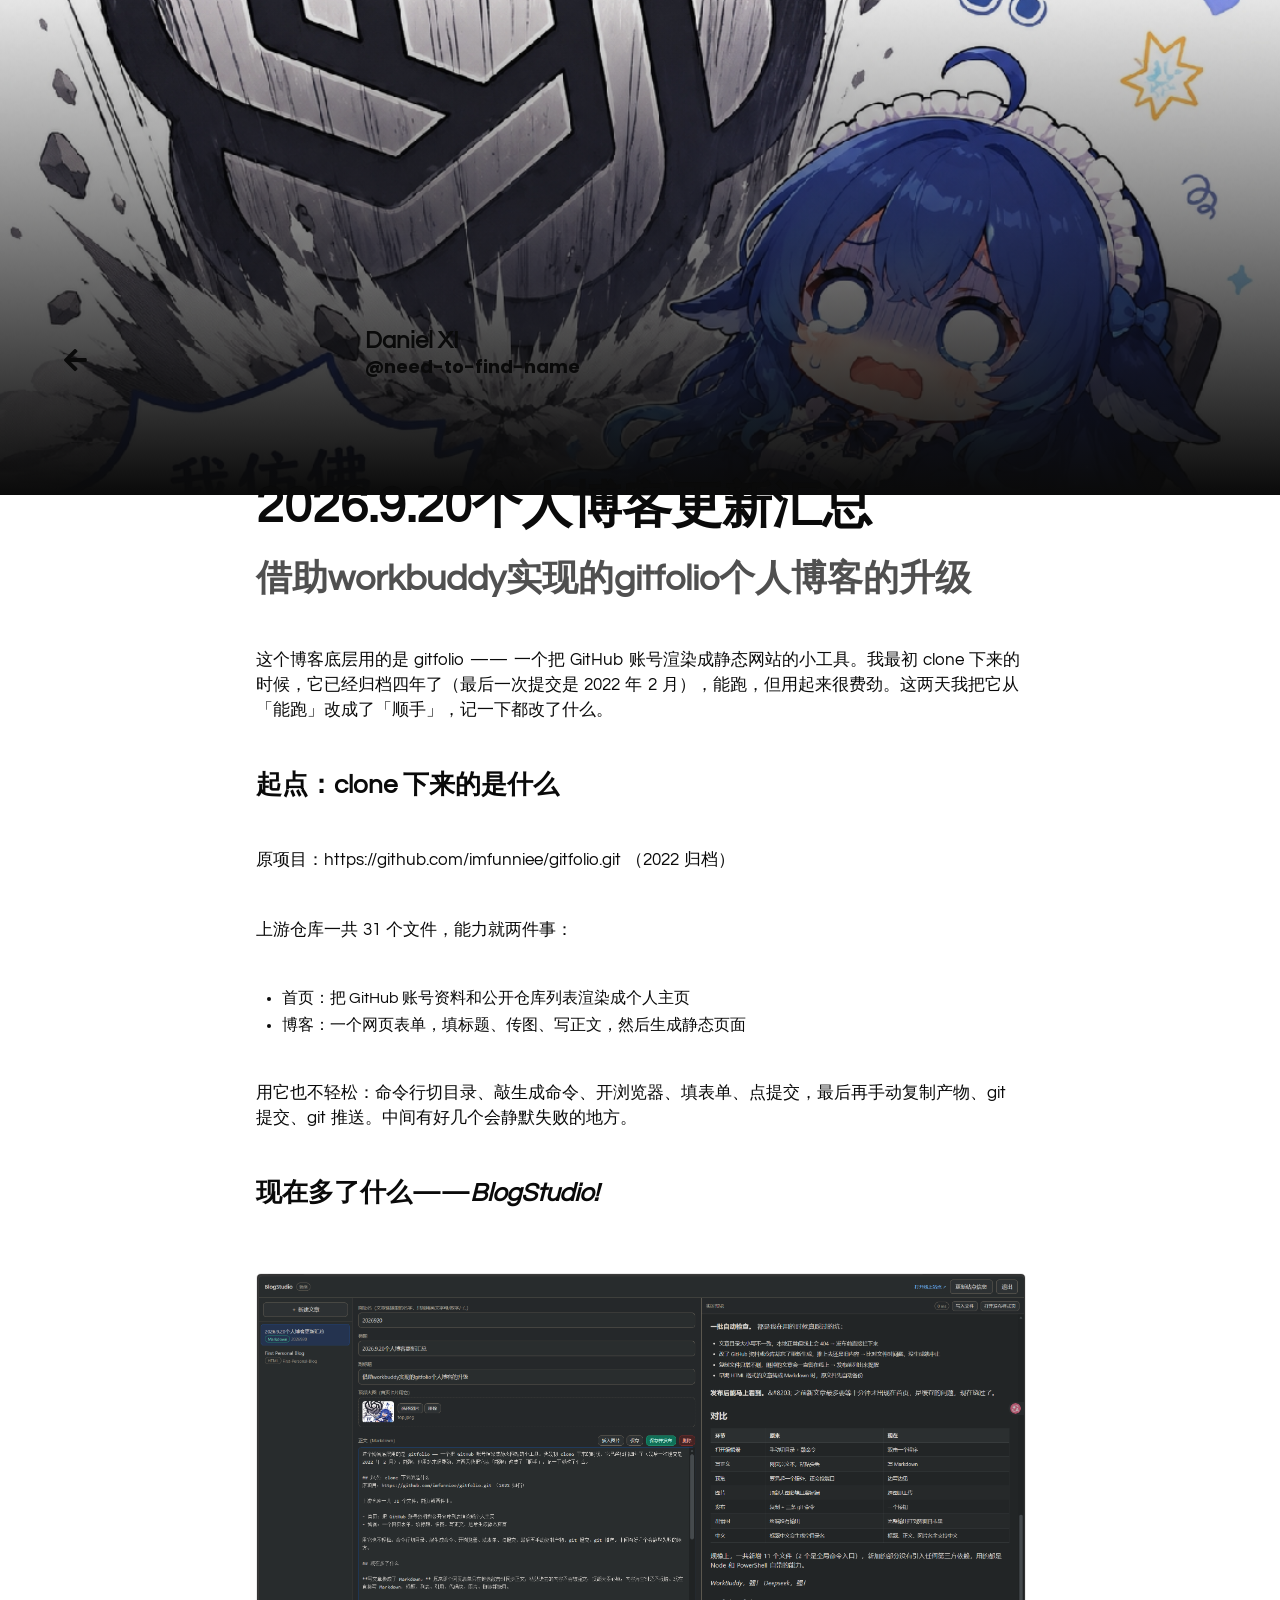
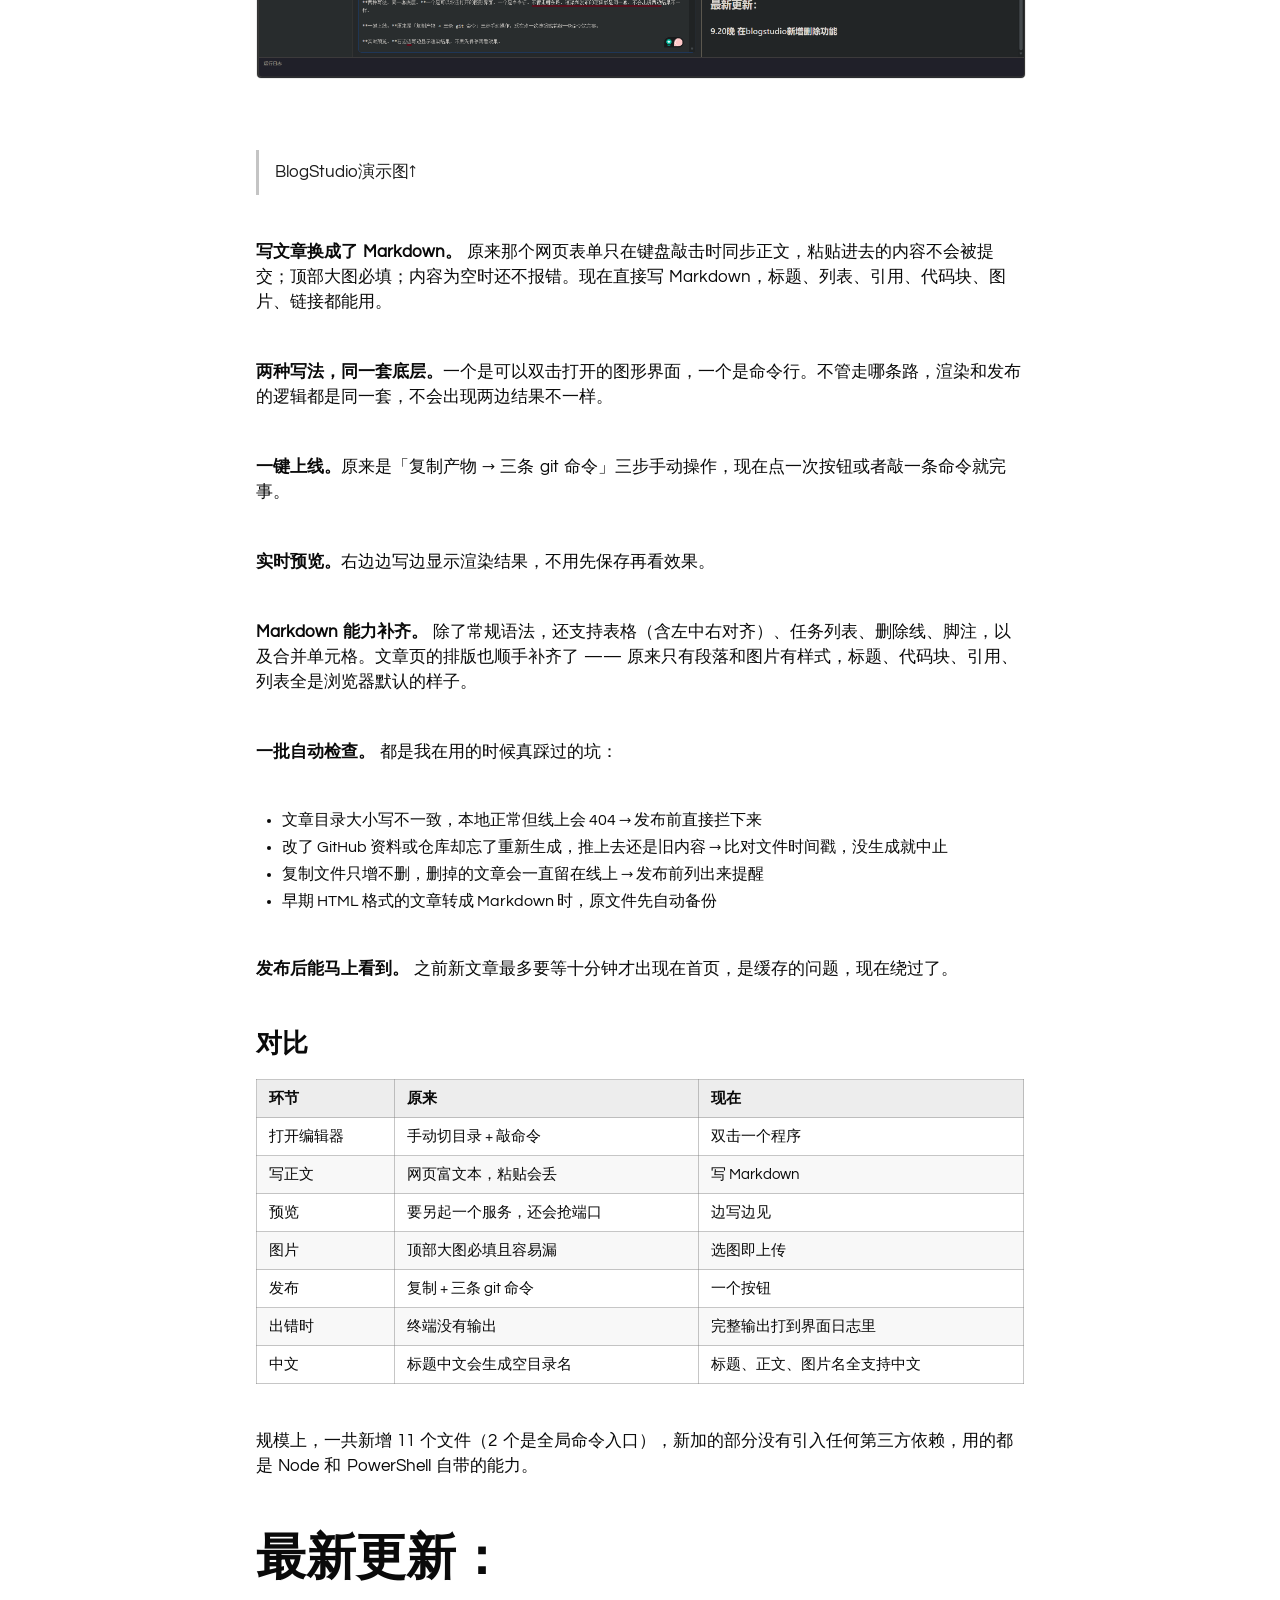
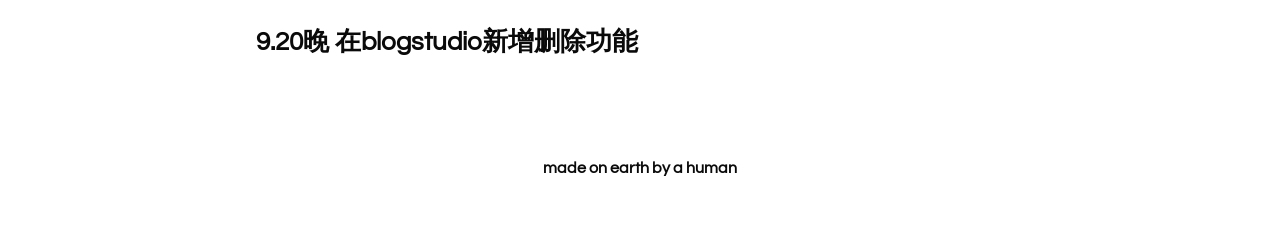
==== blog/2026920/index.html @ 7df03350 "deploy: sync 2026-09-20 21:22" ====
<!DOCTYPE html>
<html lang="en">
  <head>
    <meta charset="UTF-8" />
    <meta name="viewport" content="width=device-width, initial-scale=1.0" />
    <meta http-equiv="X-UA-Compatible" content="ie=edge" />
    <title>2026.9.20个人博客更新汇总</title>
    <link
      rel="stylesheet"
      href="https://cdnjs.cloudflare.com/ajax/libs/animate.css/3.7.0/animate.min.css"
    />
    <link
      rel="stylesheet"
      href="https://use.fontawesome.com/releases/v5.7.1/css/all.css"
      integrity="sha384-fnmOCqbTlWIlj8LyTjo7mOUStjsKC4pOpQbqyi7RrhN7udi9RwhKkMHpvLbHG9Sr"
      crossorigin="anonymous"
    />
    <script
      src="https://code.jquery.com/jquery-3.4.1.min.js"
      integrity="sha256-CSXorXvZcTkaix6Yvo6HppcZGetbYMGWSFlBw8HfCJo="
      crossorigin="anonymous"
    ></script>
    <link rel="stylesheet" href="../../index.css">
<style>
#blog h2,#blog h3,#blog h4,#blog h5,#blog h6{color:inherit;line-height:1.35;margin:34px 0 14px;font-weight:600}
#blog h2{font-size:1.6em}
#blog h3{font-size:1.3em}
#blog h4{font-size:1.12em}
#blog h5,#blog h6{font-size:1em}
#blog ul,#blog ol{margin:16px 0;padding-left:1.6em}
#blog li{margin:6px 0}
#blog li>ul,#blog li>ol{margin:6px 0}
#blog blockquote{margin:18px 0;padding:2px 0 2px 16px;border-left:3px solid rgba(128,128,128,.5);opacity:.92}
#blog blockquote p{margin:8px 0}
#blog pre{margin:18px 0;padding:12px 14px;border-radius:6px;background:rgba(128,128,128,.15);overflow:auto}
#blog pre code{font-family:Consolas,"Cascadia Mono",Menlo,monospace;font-size:.88em;background:none;padding:0}
#blog code{font-family:Consolas,"Cascadia Mono",Menlo,monospace;font-size:.9em;background:rgba(128,128,128,.18);padding:2px 5px;border-radius:4px}
#blog a{text-decoration:underline}
#blog hr{border:none;border-top:1px solid rgba(128,128,128,.4);margin:26px 0}
#blog table{border-collapse:collapse;width:100%;margin:18px 0;font-size:.95em}
#blog th,#blog td{border:1px solid rgba(128,128,128,.45);padding:8px 12px;vertical-align:top;text-align:left}
#blog th{font-weight:600;background:rgba(128,128,128,.14)}
#blog tbody tr:nth-child(even){background:rgba(128,128,128,.06)}
#blog th[align="center"],#blog td[align="center"]{text-align:center}
#blog th[align="right"],#blog td[align="right"]{text-align:right}
#blog ul.task-list{list-style:none;padding-left:.5em}
#blog ul.task-list li{display:flex;align-items:flex-start;gap:.5em}
#blog ul.task-list input{margin:.4em 0 0 0;flex:none}
#blog del{opacity:.65}
#blog sup.fnref{font-size:.75em;line-height:0;vertical-align:super}
#blog sup.fnref a{text-decoration:none}
#blog section.footnotes{margin-top:12px;font-size:.9em;opacity:.92}
#blog section.footnotes p{margin:8px 0}
#blog section.footnotes ol{padding-left:1.5em}
#blog section.footnotes li{margin:6px 0}
#blog .fnback{text-decoration:none;margin-left:.3em}
</style></head>
  <body>
    <div id="loading">
      <div id="spinner"></div>
    </div>
    <a href="/" class="go_back"><i class="fas fa-arrow-left"></i></a>
    <div id="background_overlay"></div>
    <div id="background" style="background: url(top.jpeg) center;"></div>
    <table id="profile_blog">
      <tbody>
        <tr>
          <td style="width:8vw;"><div id="profile_img_blog"></div></td>
          <td style="width:52vw;">
            <div id="username_blog"></div>
          </td>
        </tr>
      </tbody>
    </table>
    <div id="blog-display">
      <h1 id="blog_title">2026.9.20个人博客更新汇总</h1>
      <h2 id="blog_sub_title">借助workbuddy实现的gitfolio个人博客的升级</h2>
      <div id="blog">
        <p>这个博客底层用的是 gitfolio —— 一个把 GitHub 账号渲染成静态网站的小工具。我最初 clone 下来的时候，它已经归档四年了（最后一次提交是 2022 年 2 月），能跑，但用起来很费劲。这两天我把它从「能跑」改成了「顺手」，记一下都改了什么。</p>
<h2>起点：clone 下来的是什么</h2>
<p>原项目：https://github.com/imfunniee/gitfolio.git （2022 归档）</p>
<p>上游仓库一共 31 个文件，能力就两件事：</p>
<ul>
<li>首页：把 GitHub 账号资料和公开仓库列表渲染成个人主页</li>
<li>博客：一个网页表单，填标题、传图、写正文，然后生成静态页面</li>
</ul>
<p>用它也不轻松：命令行切目录、敲生成命令、开浏览器、填表单、点提交，最后再手动复制产物、git 提交、git 推送。中间有好几个会静默失败的地方。</p>
<h2>现在多了什么——<i>BlogStudio!</i></h2>
<p><img src="屏幕截图 2026-09-20 212002.png" alt="屏幕截图 2026-09-20 212002"></p>
<blockquote>
<p>BlogStudio演示图↑</p>
</blockquote>
<p><b>写文章换成了 Markdown。</b> 原来那个网页表单只在键盘敲击时同步正文，粘贴进去的内容不会被提交；顶部大图必填；内容为空时还不报错。现在直接写 Markdown，标题、列表、引用、代码块、图片、链接都能用。</p>
<p><b>两种写法，同一套底层。</b>一个是可以双击打开的图形界面，一个是命令行。不管走哪条路，渲染和发布的逻辑都是同一套，不会出现两边结果不一样。</p>
<p><b>一键上线。</b>原来是「复制产物 → 三条 git 命令」三步手动操作，现在点一次按钮或者敲一条命令就完事。</p>
<p><b>实时预览。</b>右边边写边显示渲染结果，不用先保存再看效果。</p>
<p><b>Markdown 能力补齐。</b> 除了常规语法，还支持表格（含左中右对齐）、任务列表、删除线、脚注，以及合并单元格。文章页的排版也顺手补齐了 —— 原来只有段落和图片有样式，标题、代码块、引用、列表全是浏览器默认的样子。</p>
<p><b>一批自动检查。</b> 都是我在用的时候真踩过的坑：</p>
<ul>
<li>文章目录大小写不一致，本地正常但线上会 404 → 发布前直接拦下来</li>
<li>改了 GitHub 资料或仓库却忘了重新生成，推上去还是旧内容 → 比对文件时间戳，没生成就中止</li>
<li>复制文件只增不删，删掉的文章会一直留在线上 → 发布前列出来提醒</li>
<li>早期 HTML 格式的文章转成 Markdown 时，原文件先自动备份</li>
</ul>
<p><b>发布后能马上看到。</b> 之前新文章最多要等十分钟才出现在首页，是缓存的问题，现在绕过了。</p>
<h2>对比</h2>
<table>
<thead>
<tr>
<th>环节</th>
<th>原来</th>
<th>现在</th>
</tr>
</thead>
<tbody>
<tr>
<td>打开编辑器</td>
<td>手动切目录 + 敲命令</td>
<td>双击一个程序</td>
</tr>
<tr>
<td>写正文</td>
<td>网页富文本，粘贴会丢</td>
<td>写 Markdown</td>
</tr>
<tr>
<td>预览</td>
<td>要另起一个服务，还会抢端口</td>
<td>边写边见</td>
</tr>
<tr>
<td>图片</td>
<td>顶部大图必填且容易漏</td>
<td>选图即上传</td>
</tr>
<tr>
<td>发布</td>
<td>复制 + 三条 git 命令</td>
<td>一个按钮</td>
</tr>
<tr>
<td>出错时</td>
<td>终端没有输出</td>
<td>完整输出打到界面日志里</td>
</tr>
<tr>
<td>中文</td>
<td>标题中文会生成空目录名</td>
<td>标题、正文、图片名全支持中文</td>
</tr>
</tbody>
</table>
<p>规模上，一共新增 11 个文件（2 个是全局命令入口），新加的部分没有引入任何第三方依赖，用的都是 Node 和 PowerShell 自带的能力。</p>
<h1>最新更新：</h1>
<h2>9.20晚 在blogstudio新增删除功能</h2>
      </div>
    </div>
    <div id="footer_blog">
      <a href="https://github.com/imfunniee" target="_blank"
        >made on earth by a human</a
      >
    </div>
    <script type="text/javascript">
      setTimeout(function() {
        document.getElementById("loading").classList.add("animated");
        document.getElementById("loading").classList.add("fadeOut");
        setTimeout(function() {
          document.getElementById("loading").classList.remove("animated");
          document.getElementById("loading").classList.remove("fadeOut");
          document.getElementById("loading").style.display = "none";
        }, 800);
      }, 1500);
      $.getJSON("../../config.json", function(user) {
        var icon = document.createElement("link");
        icon.setAttribute("rel", "icon");
        icon.setAttribute("href", user[0].userimg);
        icon.setAttribute("type", "image/png");
        document.getElementsByTagName("head")[0].appendChild(icon);
        document.getElementById(
          "profile_img_blog"
        ).style.background = `url('${user[0].userimg}') center center`;
        document.getElementById(
          "username_blog"
        ).innerHTML = `<span style="display:${
          user[0].name == null || !user[0].name ? "none" : "block"
        };">${user[0].name}</span>@${user[0].username}<b id="blog_time"></b>`;

        if ((user[0].theme = "dark.css")) {
          document.querySelector("#background_overlay").style.background =
            "linear-gradient(0deg, rgba(10, 10, 10, 1), rgba(10, 10, 10, 0.1))";
        } else {
          document.querySelector("#background_overlay").style.background =
            "linear-gradient(0deg, rgba(255, 255, 255, 1), rgba(255, 255, 255, 0.1))";
        }
      });
    </script>
  </body>
</html>
---- index.css ----
@import url("https://fonts.googleapis.com/css?family=Poppins");
@import url("https://fonts.googleapis.com/css?family=Questrial");

body {
  margin: 0%;
  padding: 0%;
  width: 100vw;
  background: var(--bg-color);
  color: var(--text-color);
  max-width: 100vw;
  overflow-x: hidden;
  align-items: center;
  font-family: "Poppins", sans-serif;
}

#loading {
  width: 100vw;
  height: 100vh;
  position: fixed;
  background: var(--bg-color);
  z-index: 999;
  display: flex;
  justify-content: center;
  flex-direction: column;
  align-items: center;
  top: 0;
  bottom: 0;
  left: 0;
  right: 0;
}

#spinner {
  animation: rotate 0.5s infinite linear;
  width: 50px;
  height: 50px;
  border: 2px solid var(--bg-color);
  border-bottom: 2px solid var(--text-color);
  border-radius: 50%;
  margin: 0;
}

@keyframes rotate {
  0% {
    transform: rotate(0deg);
  }

  100% {
    transform: rotate(360deg);
  }
}

#profile {
  width: 24vw;
  padding: 4vh 3vw;
  height: 92vh;
  display: flex;
  flex-direction: column;
  justify-content: center;
  text-align: left;
  background: var(--background-image) center center;
  background-size: cover !important;
  background-repeat: no-repeat;
  position: fixed;
  color: #fff !important;
}

#display {
  width: 64vw;
  padding: 4vh 3vw;
  height: 92vh;
  display: inline-block;
  padding-left: 33vw;
}

#display h1 {
  font-size: 50px;
  color: var(--text-color);
  font-weight: bold;
  font-family: "Questrial", sans-serif;
}

.emoji {
  width: 18px;
  height: 18px;
}

#profile_img_blog {
  border-radius: 50%;
  width: 90px;
  height: 90px;
  background-size: cover !important;
  background-repeat: no-repeat;
}

#username_blog {
  font-size: 18px;
  color: var(--text-color);
  font-family: "Poppins", sans-serif;
  font-weight: bold;
}

#username_blog span {
  font-size: 24px;
  font-family: "Questrial", sans-serif !important;
}

#username_blog b {
  font-size: 12px;
  font-family: "Poppins", sans-serif;
  font-weight: bold;
}

#blog-display {
  width: 60vw;
  margin: 0px 20vw;
  text-align: left;
  margin-top: 3vh;
  z-index: 1;
}

#profile_blog {
  width: 60vw;
  margin: 0px 20vw;
  margin-top: 34vh;
  text-align: left;
  z-index: 1;
}

#background_overlay {
  width: 100vw;
  height: 55vh;
  position: absolute;
  z-index: -1;
  top: 0;
  left: 0;
}

#background {
  width: 100vw;
  height: 55vh;
  background-size: cover !important;
  background-repeat: no-repeat !important;
  position: absolute;
  z-index: -2;
  top: 0;
  left: 0;
}

#blog-display h1 {
  font-size: 50px;
  color: var(--text-color);
  font-weight: bold;
  font-family: "Questrial", sans-serif;
}

#blog-display h2 {
  color: var(--blog-gray-color);
}

#blog-display {
  padding: 1vh 0px;
  font-family: "Questrial", sans-serif;
}

#blog p {
  font-size: 17px;
  line-height: 25px;
  word-spacing: 1.2px;
  margin: 5vh 0px;
}

#blog p span {
  padding: 2px 4px;
  background: var(--text-color);
  color: var(--bg-color) !important;
}

#blog img {
  width: 100%;
  margin: 2vh 0px;
  border-radius: 5px;
  border: 1px solid rgb(0, 0, 0, 0.08);
}

#header {
  width: 63vw;
  text-align: right;
  padding: 3vh 0px;
  position: absolute;
}

#header a {
  color: var(--text-color);
  text-decoration: none;
  margin-left: 4vw;
  font-weight: bold;
}

#footer_blog {
  width: 90vw;
  padding: 8vh 5vw;
  text-align: center;
}

#footer_blog a {
  color: var(--text-color) !important;
  text-decoration: none;
  font-family: "Questrial", sans-serif;
  font-weight: bold;
}

#footer {
  width: 100%;
  padding: 8vh 0px;
  text-align: center;
}

#footer a {
  color: var(--text-color) !important;
  text-decoration: none;
  font-family: "Questrial", sans-serif;
  font-weight: bold;
}

#profile_img {
  width: 180px;
  height: 180px;
  min-width: 180px;
  min-height: 180px;
  max-width: 180px;
  max-height: 180px;
  border-radius: 5px;
  background-size: cover !important;
  background-repeat: no-repeat !important;
}

#profile div {
  font-weight: bold;
  margin: 1.5vh 0px;
}

#username {
  font-size: 18px;
  font-weight: bold;
}

#username span {
  font-size: 24px;
}

#userbio {
  font-size: 26px;
  font-family: "Questrial", sans-serif;
  width: 100%;
}

#about {
  font-size: 18px;
  font-family: "Questrial", sans-serif;
}

#about a,
#username a {
  color: #fff !important;
  text-decoration: none;
  font-weight: bold;
}

#about a:hover,
#username a:hover {
  text-decoration: underline;
}

#about span {
  margin: 1vh 0px;
  display: block;
}

#about span i {
  font-size: 16px;
}

#work {
  margin: 2vh 0px;
  padding: 4vh 0px !important;
}

#forks {
  margin: 2vh 0px;
  padding: 4vh 0px !important;
}

.projects {
  margin-left: -15px;
  /* align section w/ heading above */
}

.projects a {
  /* 30px is the gutter size in magic grid */
  width: calc(49% - 30px);
  /* 49% avoids a weird single column on some wide screens */
  display: flex;
  text-decoration: none;
}

.projects section {
  width: 100%;
  padding: 2.5vh 5%;
  margin: 1vh 0px;
  display: inline-block;
  border-radius: 5px;
  color: var(--text-color);
  border: 1px solid rgb(0, 0, 0, 0.08);
  box-shadow: 0px 0px 0px rgb(0, 0, 0, 0);
  transition: 0.4s ease-in-out;
  transform: scale(1);
}

.projects section:hover {
  cursor: pointer;
  border: 1px solid rgb(0, 0, 0, 0);
  box-shadow: 0px 15px 35px rgb(0, 0, 0, 0.06);
  transform: scale(1.03);
}

.section_title {
  font-size: 24px;
  font-weight: bold;
  margin: 1vh 0px;
  padding: 0px 1px;
  word-wrap: break-word;
}

.about_section {
  font-size: 18px;
  font-family: "Questrial", sans-serif;
  margin: 2vh 0px;
  font-weight: bold;
  word-wrap: break-word;
}

.bottom_section {
  margin: 1vh 0px;
  font-size: 14px;
  word-wrap: break-word;
}

.bottom_section span {
  margin-right: 20px;
  font-weight: bold;
}

.bottom_section span i {
  font-size: 15px;
}

.socials {
  color: #fff;
  text-decoration: none;
  margin: 3vh 0px !important;
}

.socials span {
  display: inline-block !important;
  margin-right: 2vw !important;
  font-weight: normal !important;
}

.socials span a {
  font-weight: normal !important;
}

#blog_section {
  margin: 2vh 0px;
  padding: 2vh 0px !important;
}

#blogs {
  columns: 2;
}

#blog_title {
  font-size: 50px;
}

#blog_sub_title {
  font-size: 36px;
  margin-top: -2vh;
}

#blogs section {
  width: 100%;
  display: inline-block;
  border-radius: 5px;
  color: var(--text-color);
  border: 1px solid rgb(0, 0, 0, 0.04);
  box-shadow: 0px 0px 0px rgb(0, 0, 0, 0);
  transition: 0.4s ease-in-out;
  transform: scale(1);
  padding: 0px;
  margin: 2vh 0px;
}

#blogs section img {
  width: 100%;
  border-radius: 5px 5px 0px 0px;
}

.blog_container {
  padding: 2.5vh 5%;
}

#blogs section:hover {
  cursor: pointer;
  border: 1px solid rgb(0, 0, 0, 0);
  box-shadow: 0px 15px 35px rgb(0, 0, 0, 0.06);
  transform: scale(1.03);
}

.go_back {
  position: absolute;
  color: var(--text-color);
  font-size: 26px;
  margin-left: 5vw;
  margin-top: 4vh;
}

::selection {
  color: var(--bg-color);
  background: var(--text-color);
}

@media (max-width: 800px) {
  #profile {
    width: 90vw;
    padding: 4vh 5vw;
    height: 60vh;
    text-align: center;
    position: relative;
  }

  #display {
    width: 90vw;
    padding: 4vh 5vw;
    height: auto;
    display: inline-block;
    padding-left: 5vw;
  }

  #profile_img {
    width: 120px;
    height: 120px;
    min-width: 120px;
    min-height: 120px;
    max-width: 120px;
    max-height: 120px;
    margin: 0px auto !important;
  }

  #work {
    margin: 0px;
  }

  .projects {
    margin-left: 0;
    /* remove neg margin to align w/ header */
  }

  .projects a {
    width: 100%;
  }

  .projects section {
    width: 88%;
  }

  #blogs {
    columns: 1;
  }

  #blogs section {
    width: 98%;
  }

  #blog_section {
    margin: 0px;
  }

  #blog-display {
    width: 90vw;
    margin: 0px 5vw;
    text-align: left;
    margin-top: 0vh;
    z-index: 1;
  }

  #blog_title {
    font-size: 32px !important;
  }

  #blog_sub_title {
    font-size: 24px;
    margin-top: -1vh;
  }

  #profile_blog {
    width: 90vw;
    margin: 0px 5vw;
    margin-top: 36vh;
    text-align: left;
    z-index: 1;
  }

  #profile_img_blog {
    width: 65px;
    height: 65px;
  }

  .go_back {
    position: relative;
    color: var(--text-color);
    font-size: 26px;
    margin-left: 5vw;
    top: 5vh;
  }

  #blog img {
    margin: 1vh 0px !important;
  }

  #blog p {
    margin: 2vh 0px;
  }
}

::-webkit-scrollbar {
  width: 5px;
  height: 5px;
}

::-webkit-scrollbar-track {
  background: var(--bg-color);
}

::-webkit-scrollbar-thumb {
  background: var(--text-color);
}

/* ---- 本项目新增：修手机端文章标题被顶部大图压住 ----
   实测（无头 Chrome，视口 748px 高）：
     #background 高 55vh = 411px（大图下沿）
     #profile_blog 上边距只有 36vh，加上它自身高度后 #blog_title 顶部落在 408px
   → 标题正好压在大图下沿，上半截被图盖掉。
   这个偏差随屏幕变高而变大：标题位置 = 36vh + 资料块高度，大图下沿 = 55vh，
   所以视口高于约 763px 的手机会明显重叠。
   修法：手机上让资料块整体从大图下沿之后开始，标题自然落在图外。
   （#profile_blog / #background 只存在于文章页模板，首页不受影响） */
@media (max-width: 800px) {
  #profile_blog {
    margin-top: 57vh;
  }
}

:root {
  --bg-color: #fff;
  --text-color: rgb(10, 10, 10);
  --blog-gray-color: rgb(80, 80, 80);
  --background-image: linear-gradient(
      90deg,
      rgba(10, 10, 10, 0.4),
      rgb(10, 10, 10, 0.4)
    ),
    url("https://images.unsplash.com/photo-1553748024-d1b27fb3f960?w=1500&q=80");
  --background-background: #fff;
}
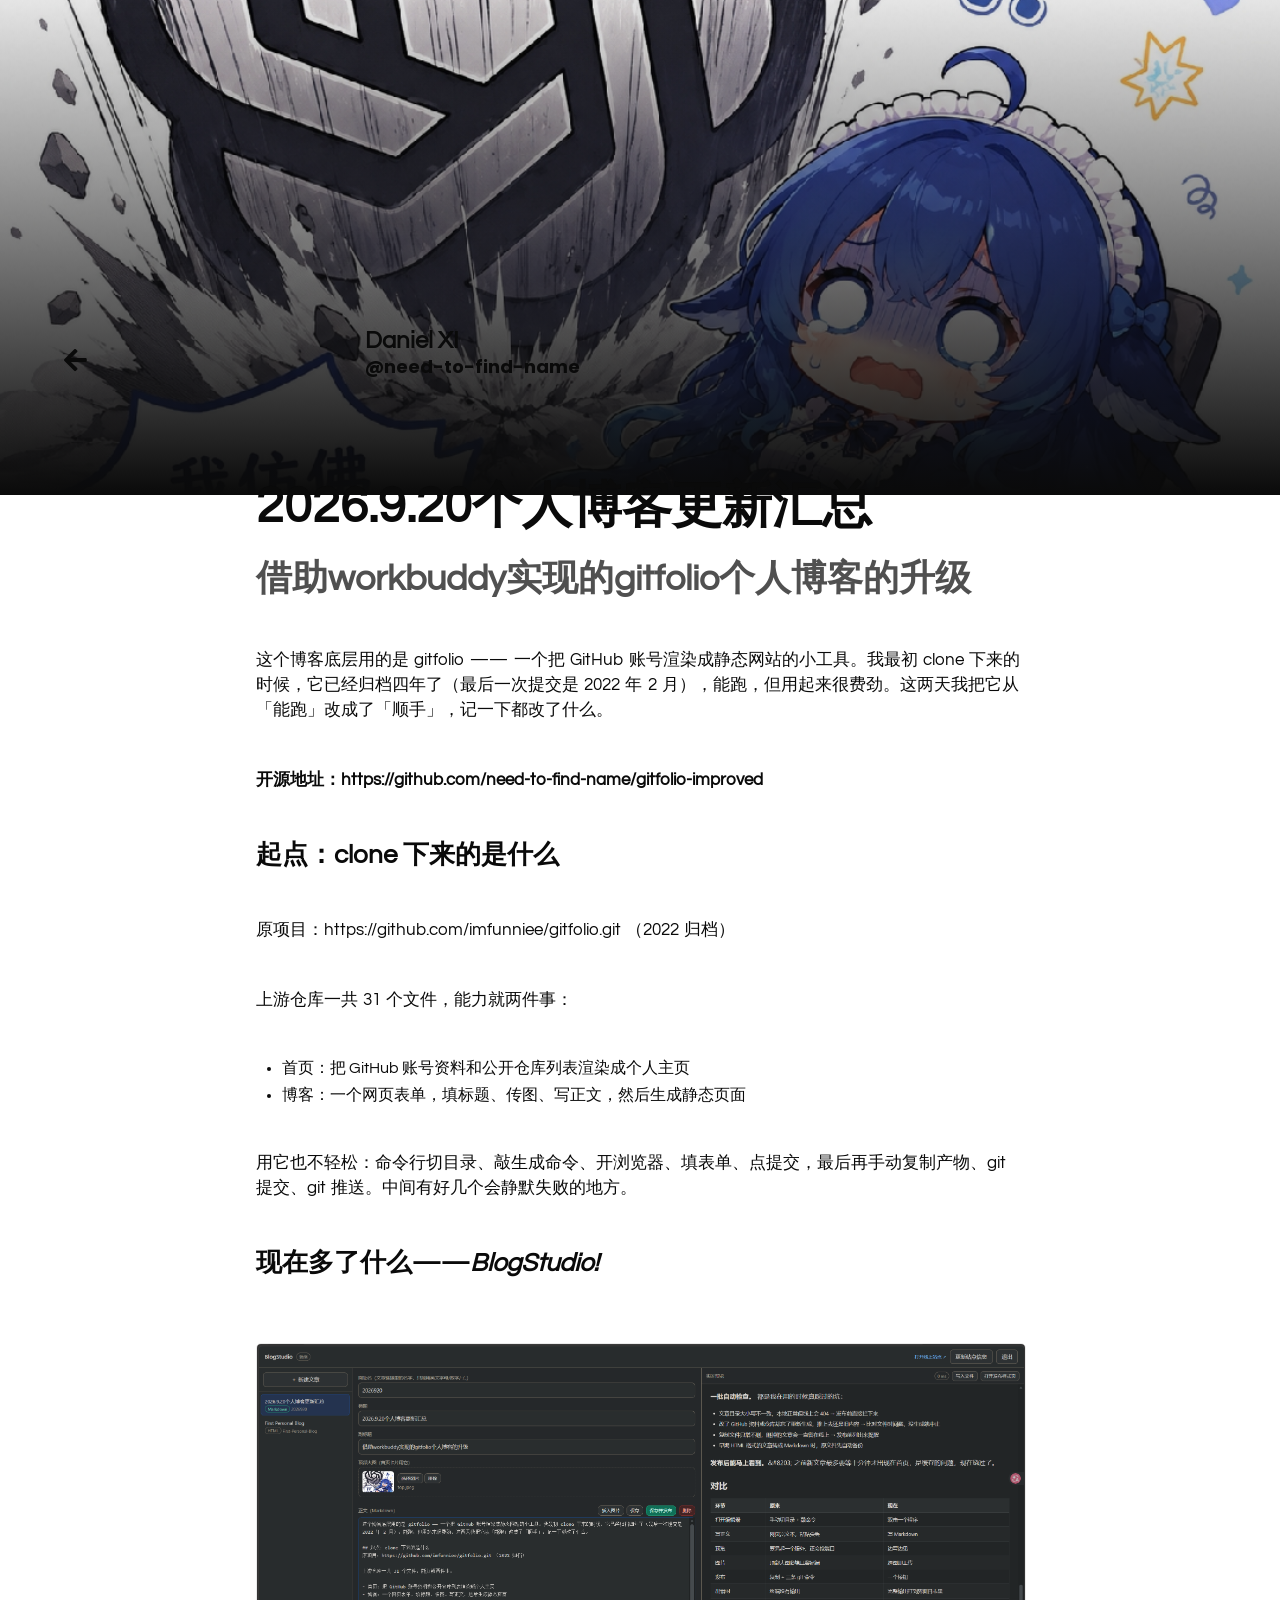
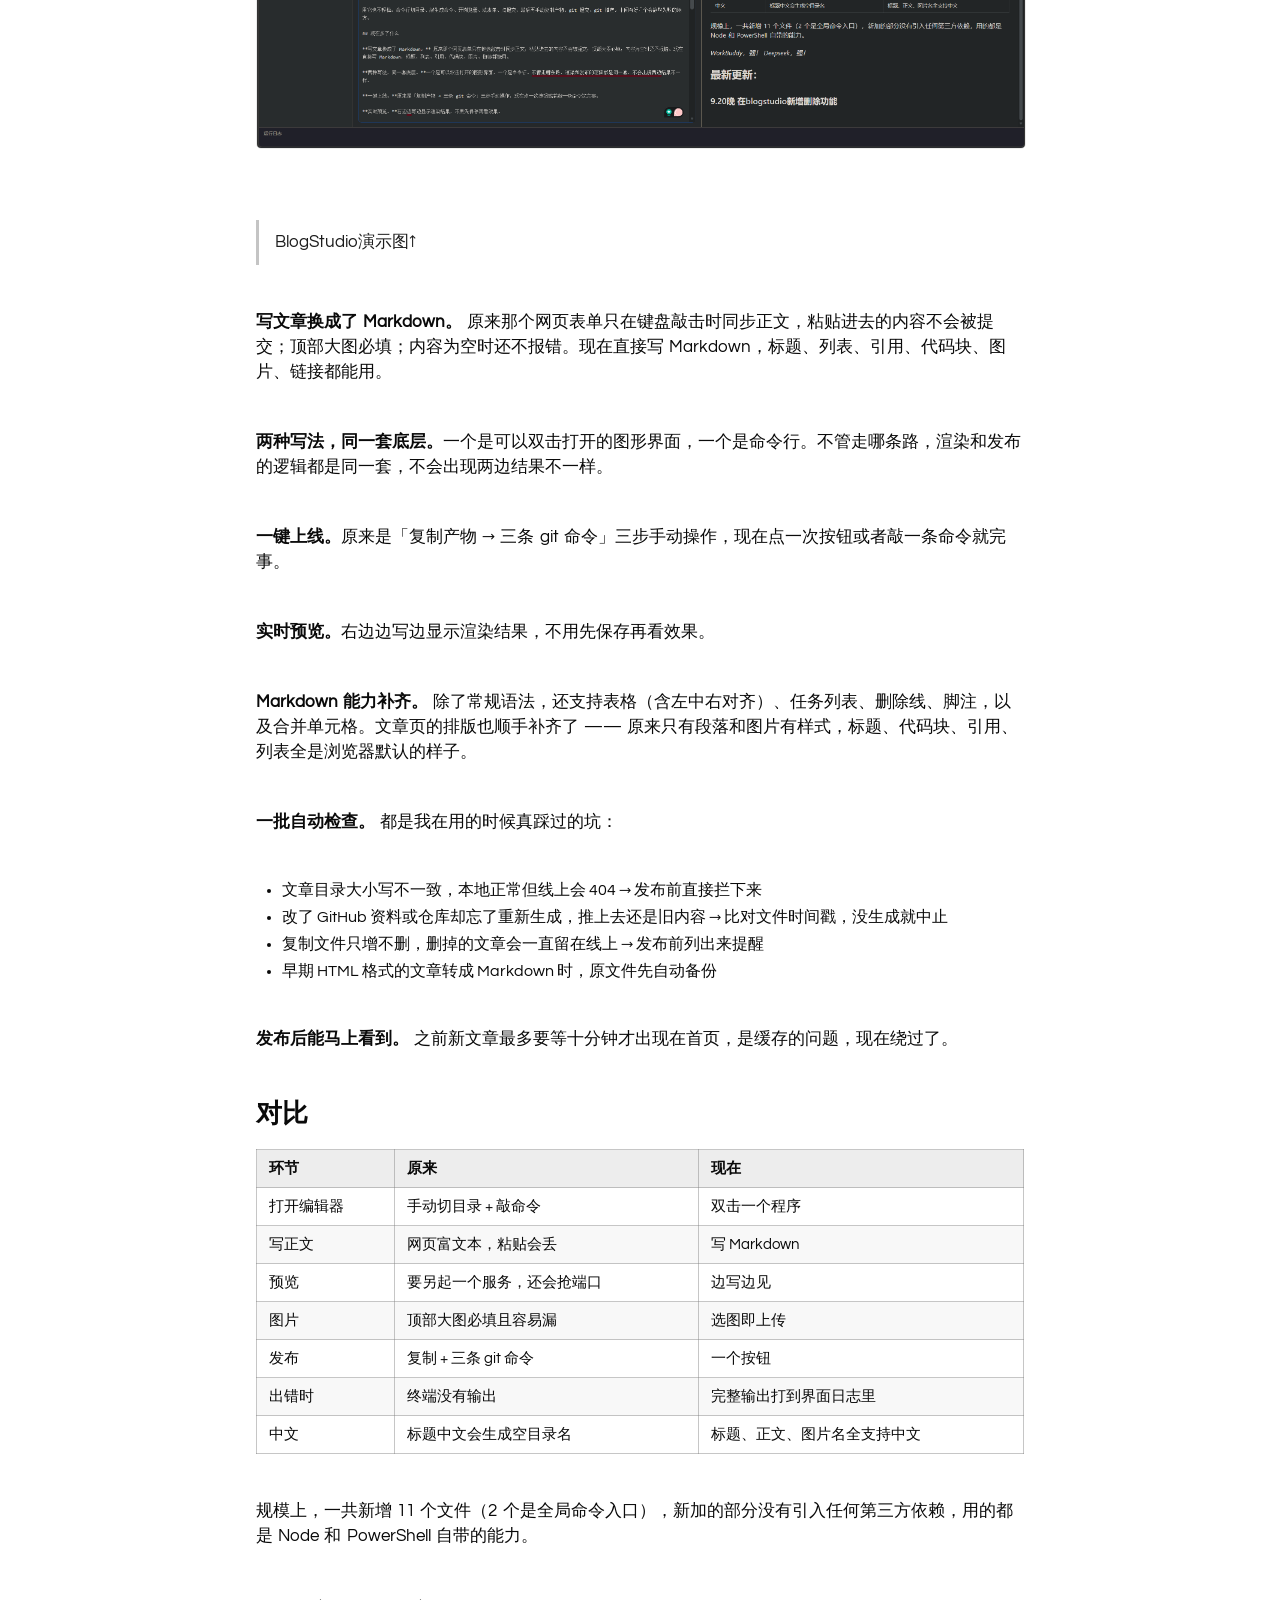
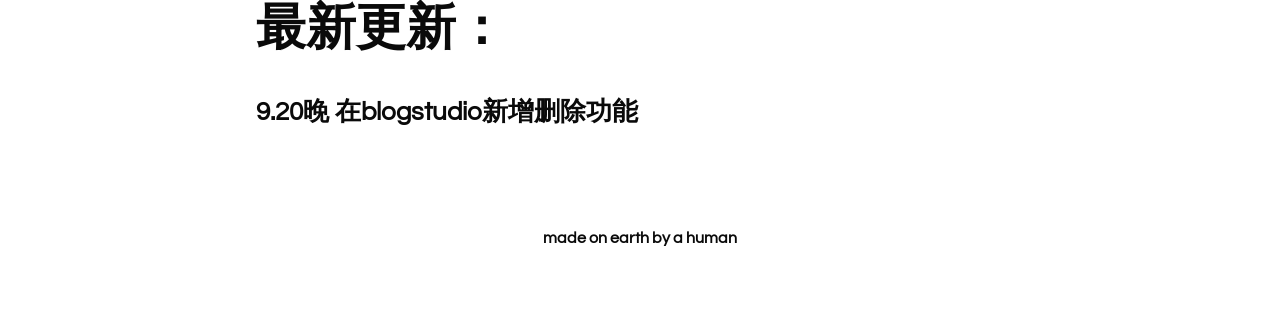
==== commit 2f6b7d8e: "deploy: sync 2026-09-20 22:23" ====
--- a/blog/2026920/index.html
+++ b/blog/2026920/index.html
@@ -1,6 +1,7 @@
 <!DOCTYPE html>
 <html lang="en">
   <head>
+    <meta name="wb-build" content="20260920-222348">
     <meta charset="UTF-8" />
     <meta name="viewport" content="width=device-width, initial-scale=1.0" />
     <meta http-equiv="X-UA-Compatible" content="ie=edge" />
@@ -20,7 +21,7 @@
       integrity="sha256-CSXorXvZcTkaix6Yvo6HppcZGetbYMGWSFlBw8HfCJo="
       crossorigin="anonymous"
     ></script>
-    <link rel="stylesheet" href="../../index.css">
+    <link rel="stylesheet" href="../../index.css?v=20260920-222348">
 <style>
 #blog h2,#blog h3,#blog h4,#blog h5,#blog h6{color:inherit;line-height:1.35;margin:34px 0 14px;font-weight:600}
 #blog h2{font-size:1.6em}
@@ -54,7 +55,18 @@
 #blog section.footnotes ol{padding-left:1.5em}
 #blog section.footnotes li{margin:6px 0}
 #blog .fnback{text-decoration:none;margin-left:.3em}
-</style></head>
+</style><!-- wb-autorefresh：GitHub Pages 给所有文件加了 10 分钟缓存，发布后重新打开可能还是旧的。
+     这里对比页面里烙的构建号与线上最新构建号，不一致就用带时间戳的地址自动重开一次。
+     地址里已经带 t= 时不再检查，避免反复重载。 -->
+<script>(function(){
+var m=document.querySelector('meta[name="wb-build"]');if(!m)return;
+if(/[?&]t=/.test(location.search))return;
+var mine=m.getAttribute('content');
+fetch(location.pathname+'?wbp='+Date.now(),{cache:'no-store'}).then(function(r){return r.text()}).then(function(t){
+var x=/<meta name="wb-build" content="([^"]+)"/.exec(t);
+if(x&&x[1]!==mine){location.replace(location.pathname+'?t='+Date.now()+location.hash)}
+}).catch(function(){});
+})();</script></head>
   <body>
     <div id="loading">
       <div id="spinner"></div>
@@ -77,6 +89,7 @@
       <h2 id="blog_sub_title">借助workbuddy实现的gitfolio个人博客的升级</h2>
       <div id="blog">
         <p>这个博客底层用的是 gitfolio —— 一个把 GitHub 账号渲染成静态网站的小工具。我最初 clone 下来的时候，它已经归档四年了（最后一次提交是 2022 年 2 月），能跑，但用起来很费劲。这两天我把它从「能跑」改成了「顺手」，记一下都改了什么。</p>
+<p><b>开源地址：https://github.com/need-to-find-name/gitfolio-improved</b></p>
 <h2>起点：clone 下来的是什么</h2>
 <p>原项目：https://github.com/imfunniee/gitfolio.git （2022 归档）</p>
 <p>上游仓库一共 31 个文件，能力就两件事：</p>
